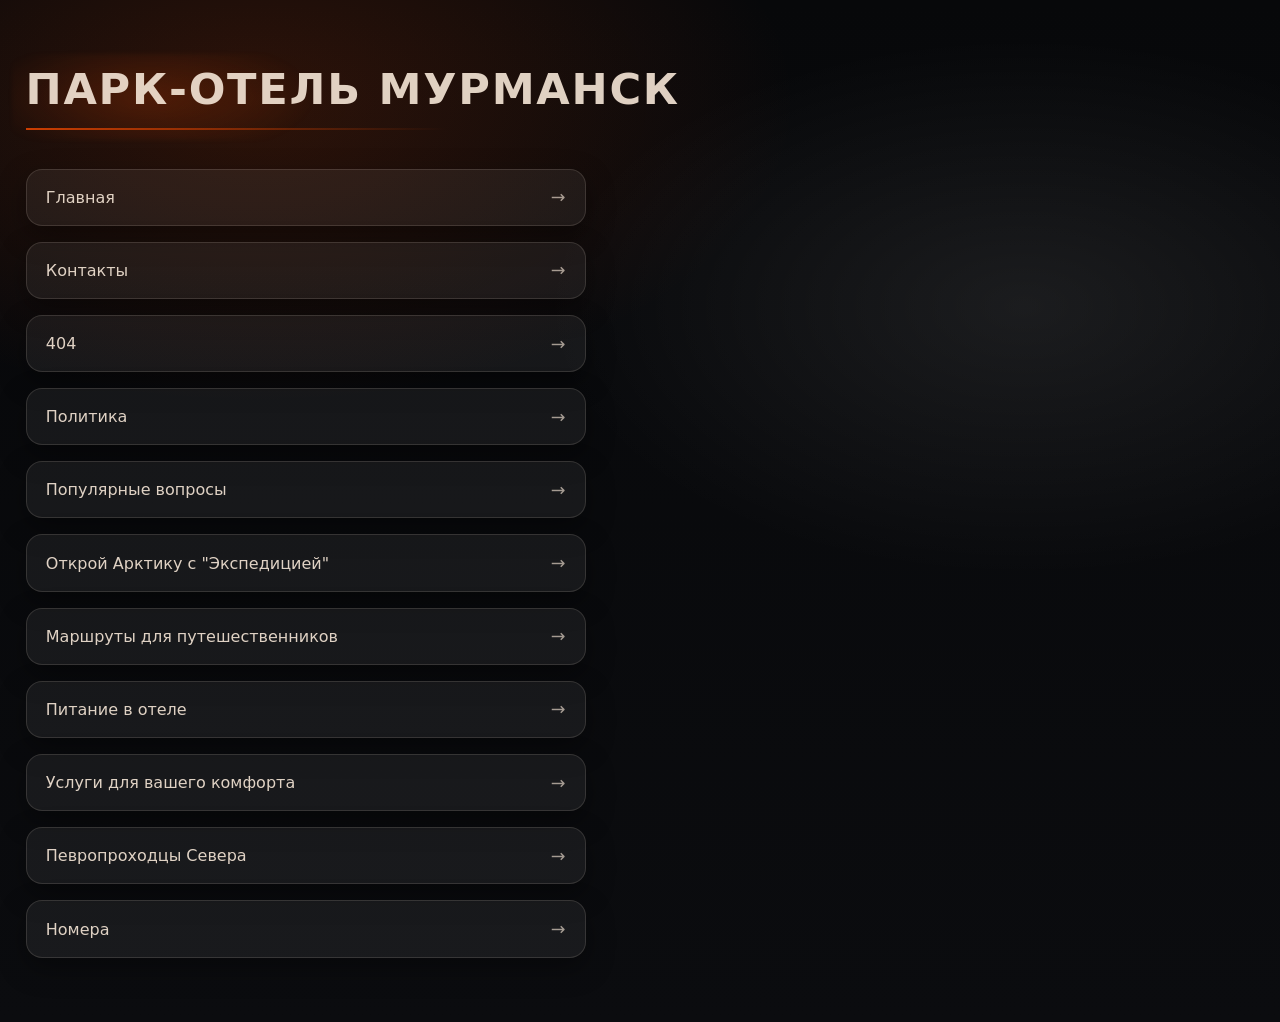
==== index.html @ b658d5df "first commit" ====
<!DOCTYPE html>
<html lang="ru">
<head>
    <meta charset="UTF-8">
    <meta name="viewport" content="width=device-width, initial-scale=1.0">
    <title>Парк-отель Мурманск</title>
    <link  rel="stylesheet" href="./styles/IndexStyle.css" />
</head>
<body>
    <h1 class="title">парк-отель Мурманск</h1>
    <ul class="pages-list">

        <li class="pages-item">
            <a href="./pages/main.html" class="pages-link">Главная</a>
        </li>
        
        <li class="pages-item">
            <a href="./pages/contacts.html" class="pages-link">Контакты</a>
        </li>

        <li class="pages-item">
            <a href="./pages/404.html" class="pages-link">404</a>
        </li>
        
        <li class="pages-item">
            <a href="./pages/politics.html" class="pages-link">Политика</a>
        </li>

        <li class="pages-item">
            <a href="./pages/questions.html" class="pages-link">Популярные вопросы</a>
        </li>

        <li class="pages-item">
            <a href="./pages/open.html" class="pages-link">Открой Арктику с "Экспедицией"</a>
        </li>

        <li class="pages-item">
            <a href="./pages/routes.html" class="pages-link">Маршруты для путешественников</a>
        </li>

        <li class="pages-item">
            <a href="./pages/meals.html" class="pages-link">Питание в отеле</a>
        </li>

        <li class="pages-item">
            <a href="./pages/services.html" class="pages-link">Услуги для вашего комфорта</a>
        </li>

        <li class="pages-item">
            <a href="./pages/pioneers.html" class="pages-link">Певропроходцы Севера</a>
        </li>

        <li class="pages-item">
            <a href="./pages/rooms.html" class="pages-link">Номера</a>
        </li>
        
    </ul>

</body>
</html>
---- styles/IndexStyle.css ----
/* base */
:root{
  --bg: #0b0c0f;
  --card: rgba(255,255,255,.06);
  --text: rgba(241,226,210,.92);
  --muted: rgba(241,226,210,.65);
  --line: rgba(241,226,210,.14);
  --accent: #DE4300;
  --glow: rgba(222,67,0,.22);
}

*{ box-sizing: border-box; }
html, body{
  min-height: 100%;
}

body{
  margin: 0;
  font-family: system-ui, -apple-system, Segoe UI, Roboto, Arial, sans-serif;
  color: var(--text);
  background:
    radial-gradient(900px 500px at 20% 10%, rgba(222,67,0,.18), transparent 60%),
    radial-gradient(800px 450px at 80% 30%, rgba(255,255,255,.08), transparent 60%),
    linear-gradient(180deg, #07080a, var(--bg));
  padding: 4rem 1.6rem;
}

/* title */
.title{
  margin: 0 0 2.4rem;
  font-weight: 700;
  letter-spacing: .04em;
  line-height: 1.05;
  text-transform: uppercase;
  font-size: clamp(1.8rem, 3.6vw, 2.7rem);
  position: relative;
  display: inline-block;
  padding: .2rem 0 1.1rem;
}

/* glowing underline */
.title::after{
  content: "";
  position: absolute;
  left: 0;
  bottom: 0;
  width: min(420px, 100%);
  height: 2px;
  background: linear-gradient(90deg, var(--accent), transparent);
  opacity: .9;
}

/* subtle glow behind the title */
.title::before{
  content: "";
  position: absolute;
  left: -14px;
  top: -10px;
  right: -14px;
  bottom: -10px;
  background: radial-gradient(240px 90px at 20% 50%, var(--glow), transparent 70%);
  filter: blur(2px);
  z-index: -1;
}

/* list */
.pages-list{
  list-style: none;
  margin: 0;
  padding: 0;
  max-width: 560px;
  display: grid;
  gap: 1rem;
}

.pages-item{
  border: 1px solid var(--line);
  background: var(--card);
  border-radius: 16px;
  overflow: hidden;
  box-shadow: 0 10px 28px rgba(0,0,0,.35);
}

.pages-link{
  display: flex;
  align-items: center;
  justify-content: space-between;
  gap: 1rem;
  padding: 1.1rem 1.2rem;
  color: var(--text);
  text-decoration: none;
  transition: transform .12s ease, background-color .12s ease;
}

.pages-link::after{
  content: "→";
  color: var(--muted);
  font-size: 1.1em;
  transition: transform .12s ease, color .12s ease;
}

.pages-link:hover{
  background: rgba(255,255,255,.08);
}

.pages-link:hover::after{
  transform: translateX(3px);
  color: var(--accent);
}

.pages-link:focus-visible{
  outline: 2px solid rgba(222,67,0,.7);
  outline-offset: 2px;
}

/* mobile tweaks */
@media (max-width: 480px){
  body{
    padding: 2.2rem 1.2rem;
  }

  .title{
    font-size: 1.75rem;
    padding-bottom: .9rem;
  }

  .title::after{
    width: 100%;
  }

  .pages-list{
    max-width: 100%;
    gap: .8rem;
  }

  .pages-link{
    padding: 1rem 1rem;
    border-radius: 14px;
  }
}
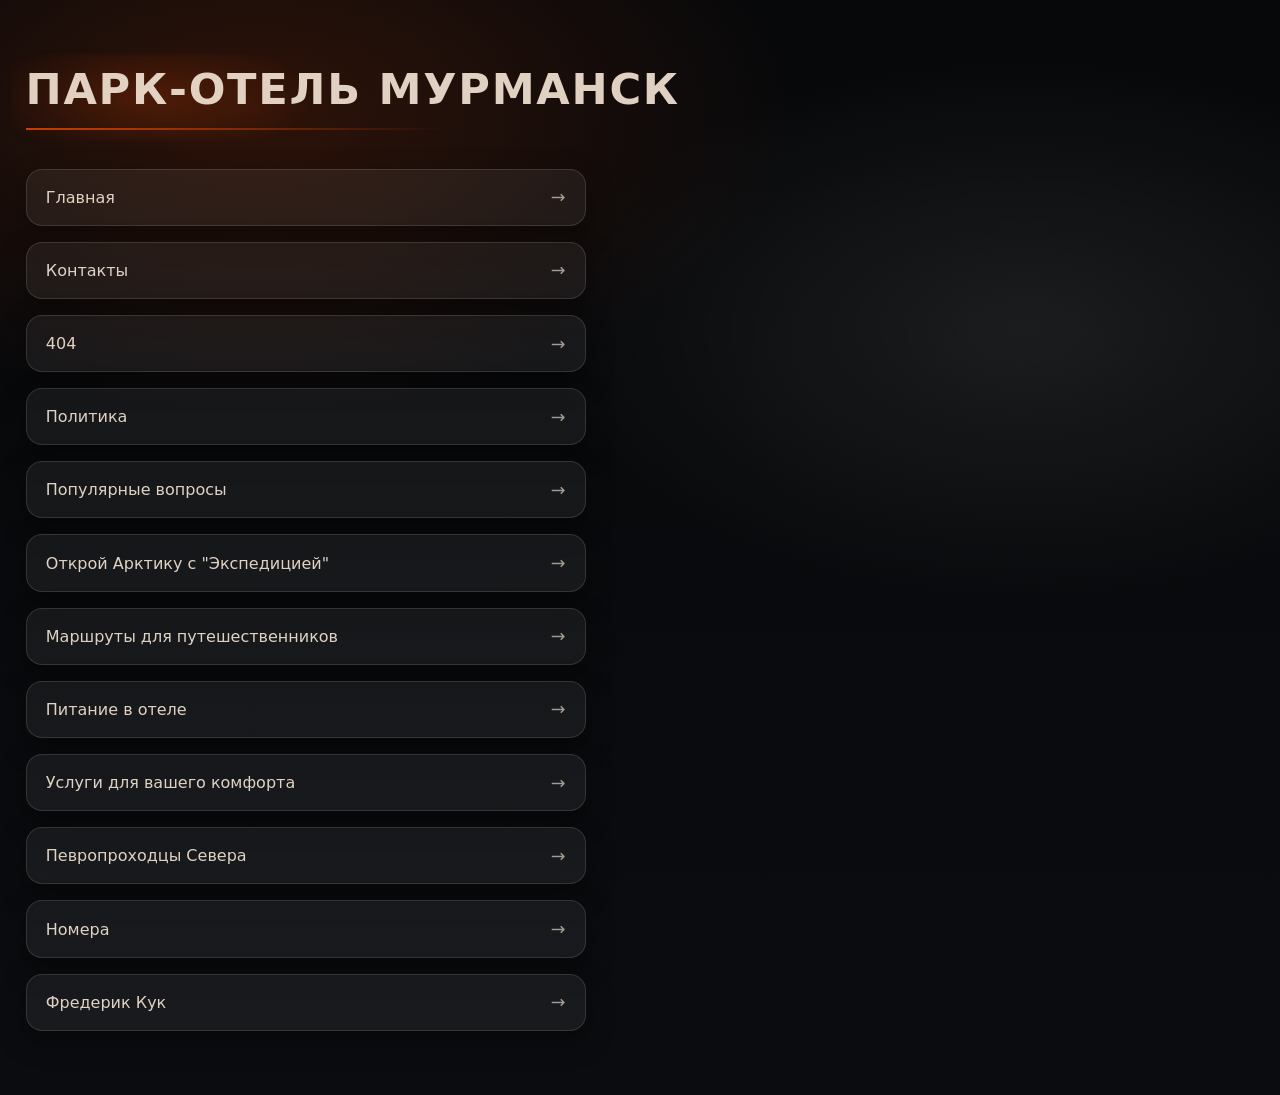
==== commit 74466b54: "cook page" ====
--- a/index.html
+++ b/index.html
@@ -53,6 +53,10 @@
         <li class="pages-item">
             <a href="./pages/rooms.html" class="pages-link">Номера</a>
         </li>
+
+        <li class="pages-item">
+            <a href="./pages/frederic-cook.html" class="pages-link">Фредерик Кук</a>
+        </li>
         
     </ul>
 
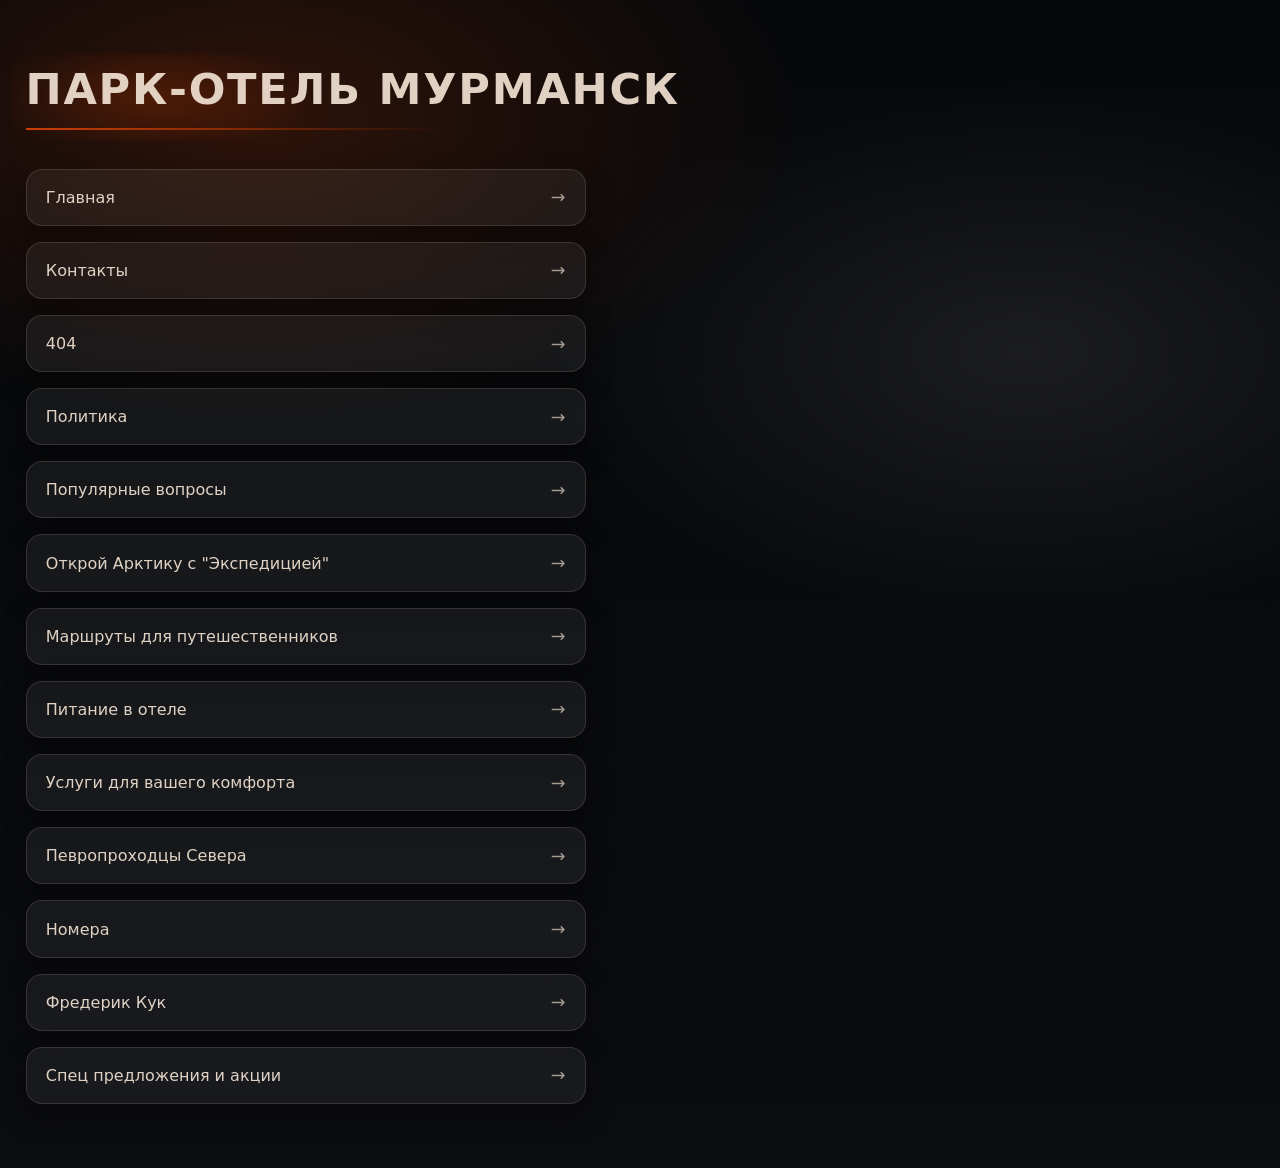
==== commit 7c614340: "offers" ====
--- a/index.html
+++ b/index.html
@@ -57,6 +57,9 @@
         <li class="pages-item">
             <a href="./pages/frederic-cook.html" class="pages-link">Фредерик Кук</a>
         </li>
+        <li class="pages-item">
+            <a href="./pages/special-offers.html" class="pages-link">Спец предложения и акции</a>
+        </li>
         
     </ul>
 
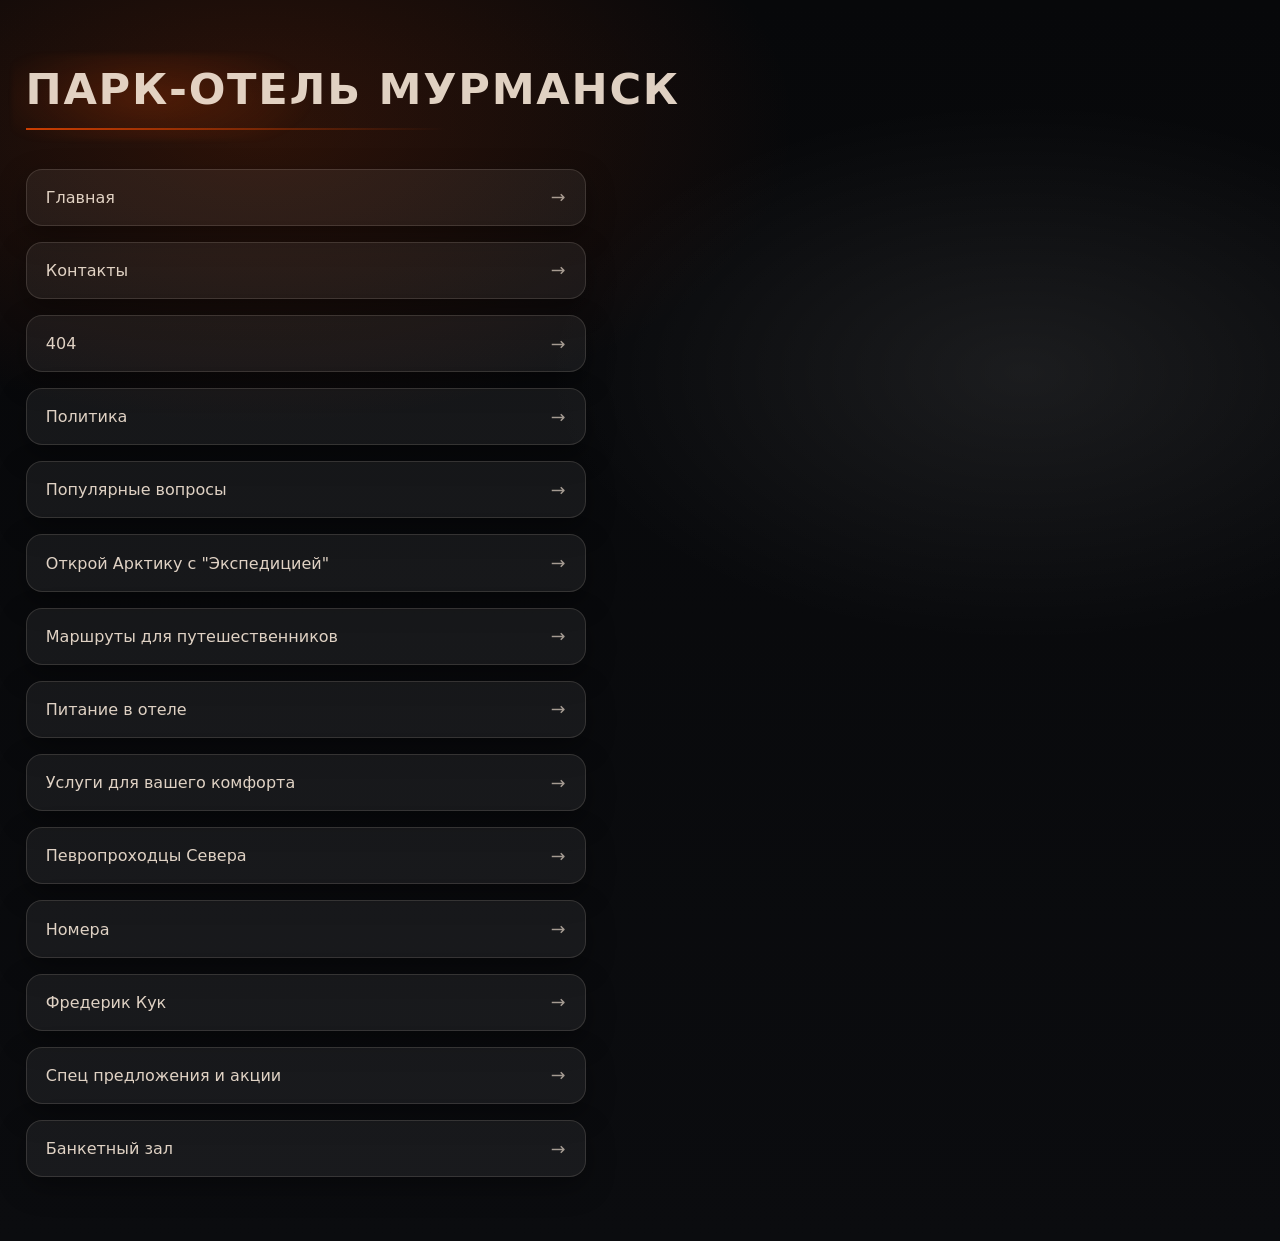
==== commit 6c90e01b: "Банкетный зал" ====
--- a/index.html
+++ b/index.html
@@ -60,6 +60,9 @@
         <li class="pages-item">
             <a href="./pages/special-offers.html" class="pages-link">Спец предложения и акции</a>
         </li>
+        <li class="pages-item">
+            <a href="./pages/banquet-hall.html" class="pages-link">Банкетный зал</a>
+        </li>
         
     </ul>
 
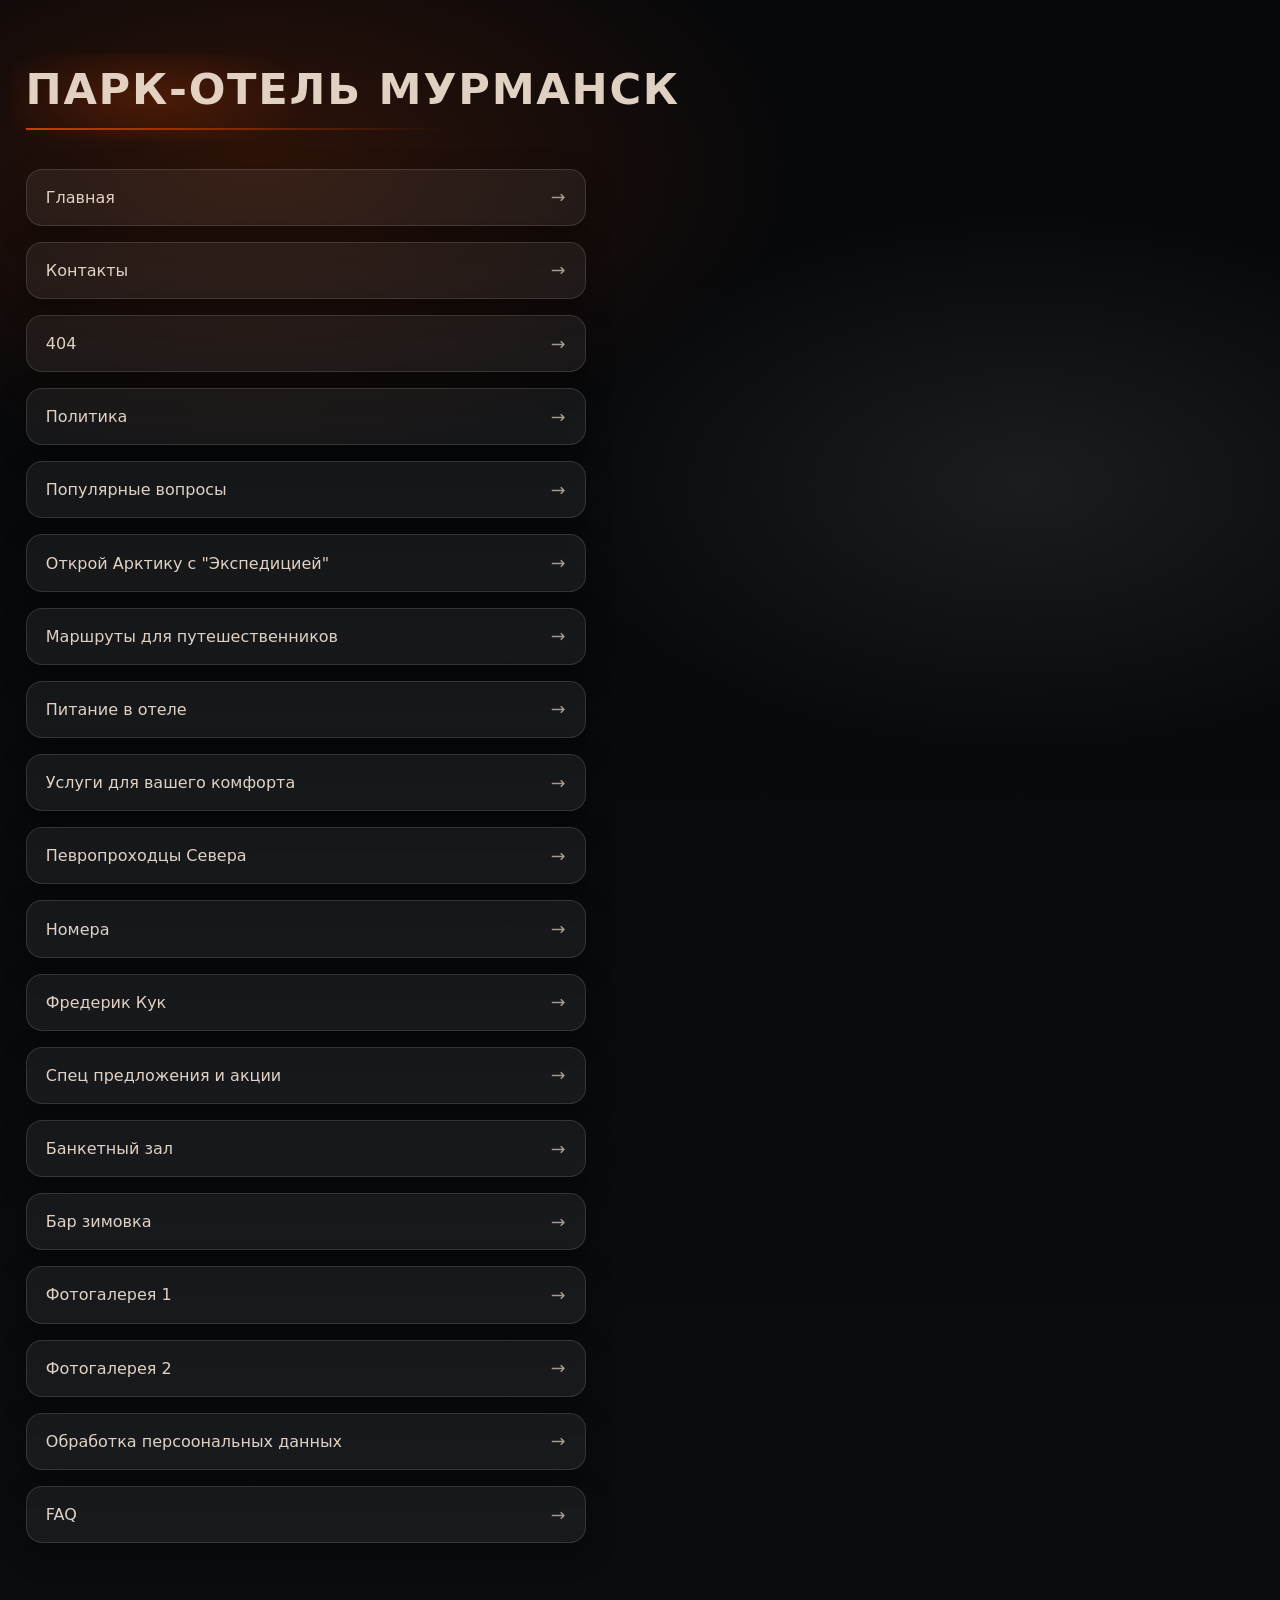
==== commit afa9fbaa: "update" ====
--- a/index.html
+++ b/index.html
@@ -63,6 +63,21 @@
         <li class="pages-item">
             <a href="./pages/banquet-hall.html" class="pages-link">Банкетный зал</a>
         </li>
+        <li class="pages-item">
+            <a href="./pages/winther-bar.html" class="pages-link">Бар зимовка</a>
+        </li>
+        <li class="pages-item">
+            <a href="./pages/photo-gallery-1.html" class="pages-link">Фотогалерея 1</a>
+        </li>
+        <li class="pages-item">
+            <a href="./pages/photo-gallery-2.html" class="pages-link">Фотогалерея 2</a>
+        </li>
+        <li class="pages-item">
+            <a href="./pages/private-data" class="pages-link">Обработка персоональных данных</a>
+        </li>
+        <li class="pages-item">
+            <a href="./pages/private-data" class="pages-link">FAQ</a>
+        </li>
         
     </ul>
 
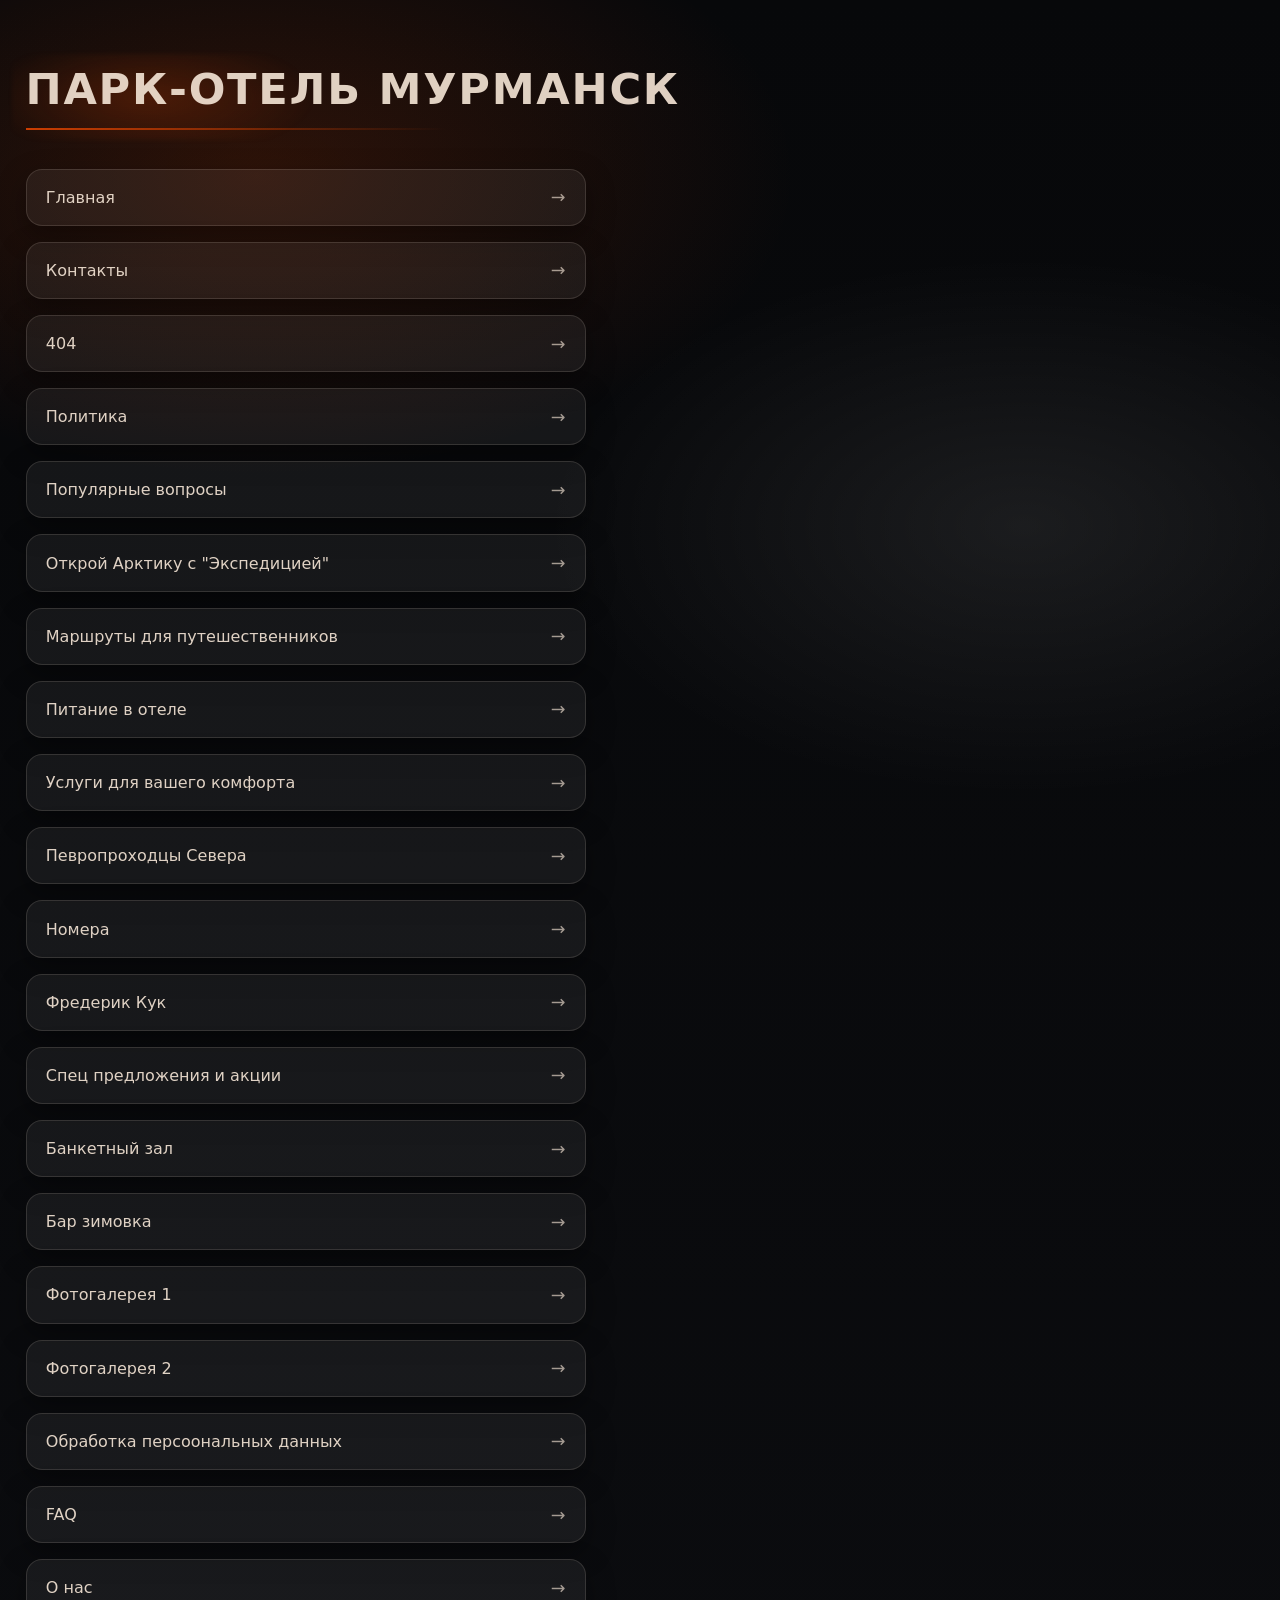
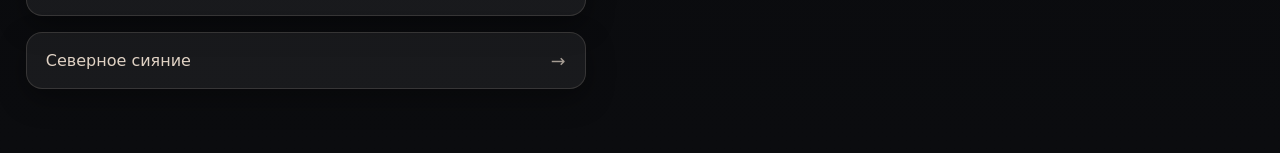
==== commit 3064e76a: "update 2" ====
--- a/index.html
+++ b/index.html
@@ -73,12 +73,17 @@
             <a href="./pages/photo-gallery-2.html" class="pages-link">Фотогалерея 2</a>
         </li>
         <li class="pages-item">
-            <a href="./pages/private-data" class="pages-link">Обработка персоональных данных</a>
+            <a href="./pages/private-data.html" class="pages-link">Обработка персоональных данных</a>
         </li>
         <li class="pages-item">
-            <a href="./pages/private-data" class="pages-link">FAQ</a>
+            <a href="./pages/faq.html" class="pages-link">FAQ</a>
         </li>
-        
+        <li class="pages-item">
+            <a href="./pages/about.html" class="pages-link">О нас</a>
+        </li>
+        <li class="pages-item">
+            <a href="./pages/northern-lights.html" class="pages-link">Северное сияние</a>
+        </li>
     </ul>
 
 </body>
